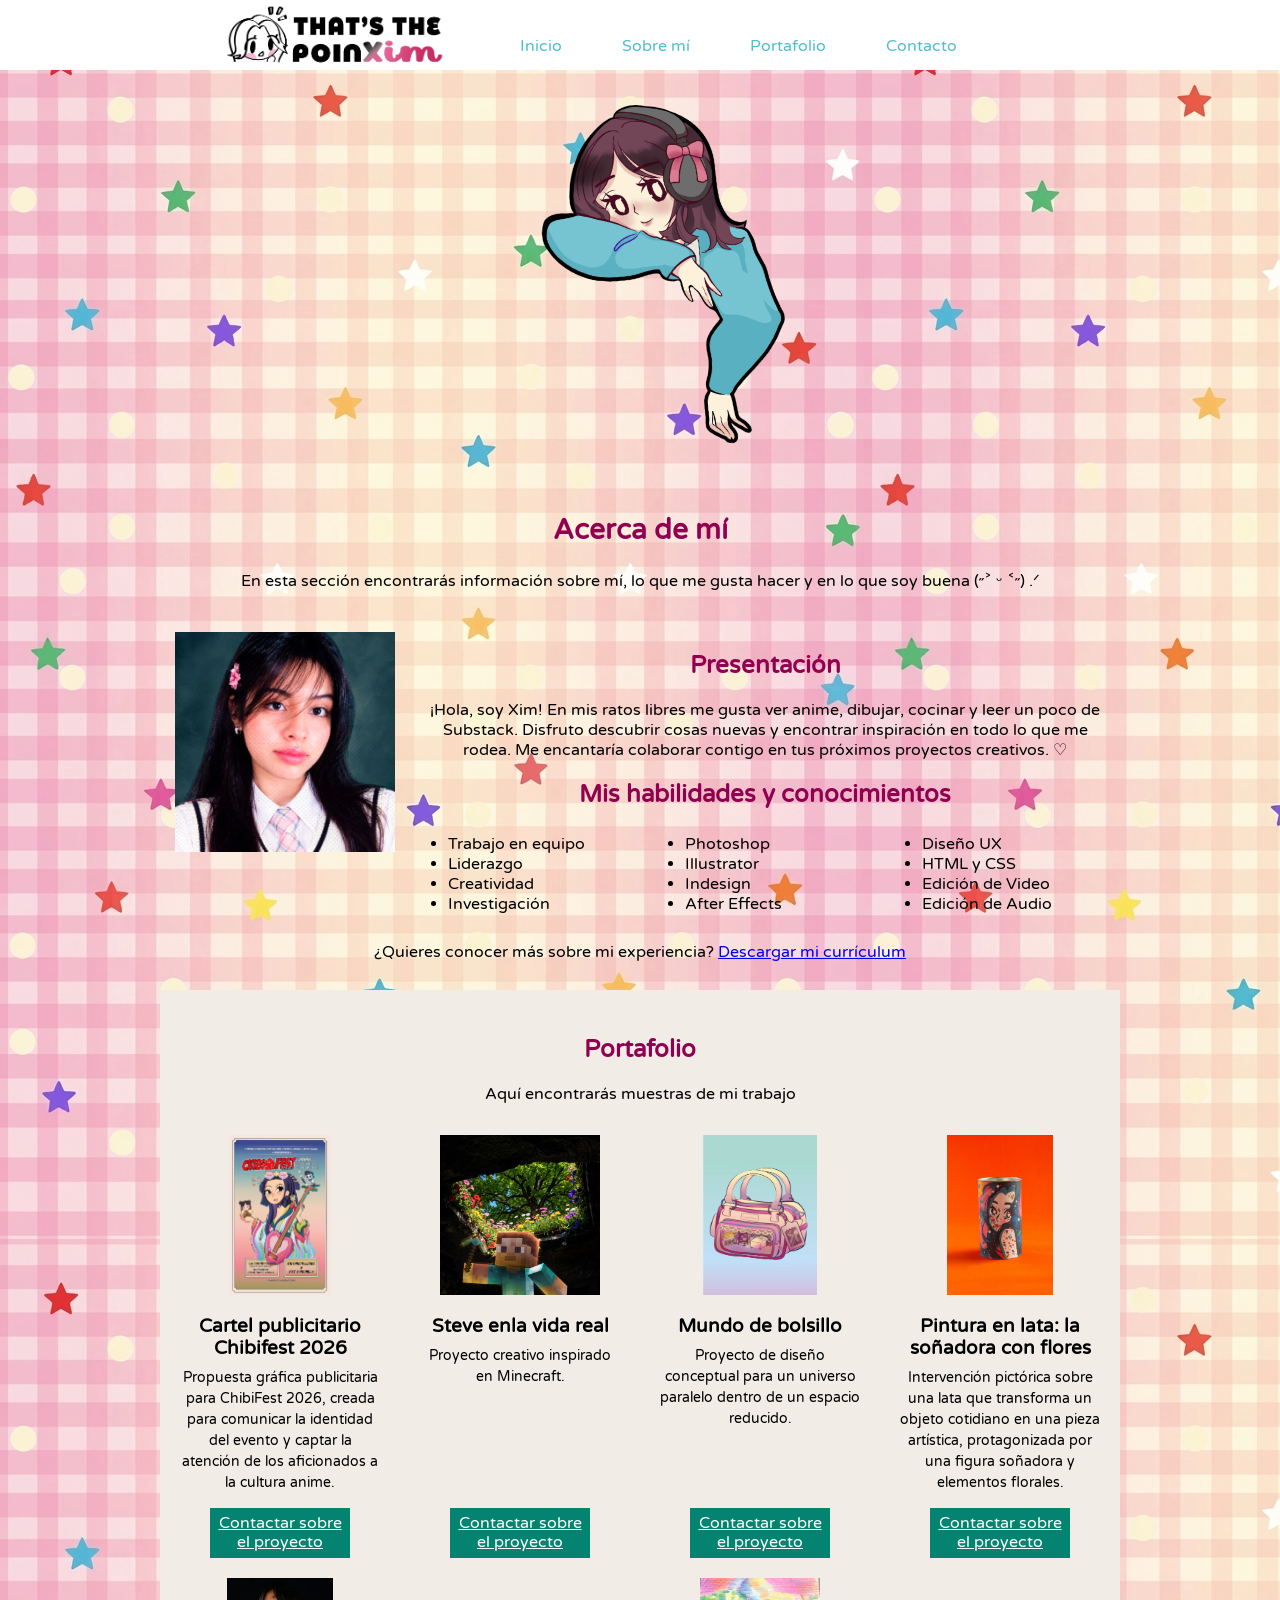
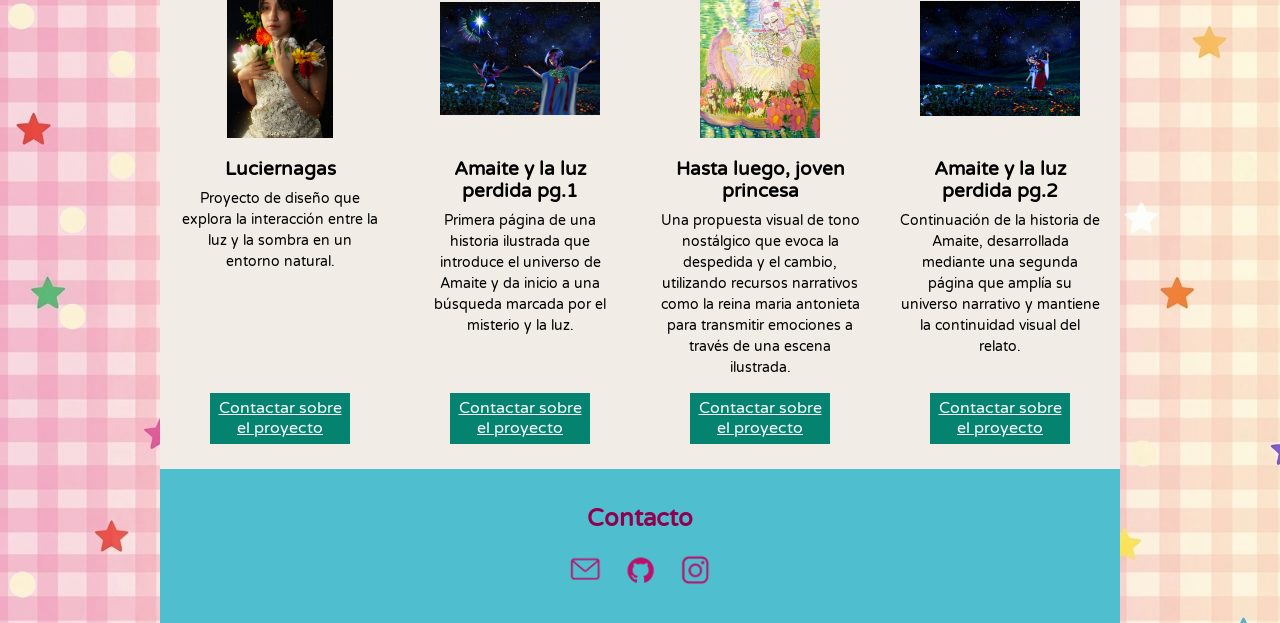
==== Practica1/index.html @ e2db8d56 "Add files via upload" ====
<!DOCTYPE html>
<html lang="es">
<head>
    <meta charset="UTF-8">
    <meta name="viewport" content="width=device-width, initial-scale=1.0">
    <link rel="preconnect" href="https://fonts.googleapis.com">
    <link rel="preconnect" href="https://fonts.gstatic.com" crossorigin>
    <link href="https://fonts.googleapis.com/css2?family=Varela+Round&display=swap" rel="stylesheet">
    <link rel="stylesheet" type="text/css" href="estilo.css" />
    <title>Práctica 1</title>
</head>

<body>
    <header id="encabezado">

        <figure id="logotipo">
           <img src="imgxime/logoabrego.png" alt="Logotipo de That's the Point, Xim" /> 
        </figure>  

        <nav id="menu">
           <ul>
               <li><a href="#encabezado">Inicio</a></li>
               <li><a href="#acercademi">Sobre mí</a></li>
               <li><a href="#portafolio">Portafolio</a></li>
               <li><a href="#contacto">Contacto</a></li>
           </ul>
       </nav>
    </header>


    <section id="portada">
        <figure id="imgportada">
            <img src="imgxime/monitaparabanner.png" alt="Ilustración decorativa de una chica junto a la sección Acerca de mí">
        </figure>
    </section>

    <section id="acercademi">
        <div id="textoacercademi">
                 <h1>Acerca de mí</h1>
                 <p>En esta sección encontrarás información sobre mí, lo que me gusta hacer y en lo que soy buena  (˶˃ ᵕ ˂˶) .ᐟ </p>
        </div>

        <article>
            <!-- Foto con marcos -->
            <div id="perfil">
                     <img src="imgxime/fotodeperfilxime.png" alt="Fotografía de perfil de la diseñadora">
            </div>

          <!-- Bloque Derecho (Azul arriba + Rosa abajo) -->
     <div id="contenido-derecho">


          <div id="presentacion">
                <h2>Presentación</h2>
                <p>
                    ¡Hola, soy Xim! En mis ratos libres me gusta ver anime, dibujar, cocinar y leer un poco de Substack. Disfruto descubrir cosas nuevas y encontrar inspiración en todo lo que me rodea. Me encantaría colaborar contigo en tus próximos proyectos creativos. ♡
               </p>
               <h2>Mis habilidades y conocimientos</h2>
          </div>

            <div id="habilidadesyconocimientos">
                <div class="habilidades">
                    <ul>
                        <li>Trabajo en equipo</li>
                        <li>Liderazgo</li>
                        <li>Creatividad</li>
                        <li>Investigación</li> 
                    </ul>   
                </div>

                <div class="habilidades">
                    <ul>
                        <li>Photoshop</li>
                        <li>Illustrator</li>
                        <li>Indesign</li>
                        <li>After Effects</li> 
                    </ul>   
                </div> 

                <div class="habilidades">
                    <ul>
                        <li>Diseño UX</li>
                        <li>HTML y CSS</li>
                        <li>Edición de Video</li>
                        <li>Edición de Audio</li> 
                    </ul>   
                </div> 
            </div> 
        </div> 
    </article>

    <div id="descarga">
        <p>
            ¿Quieres conocer más sobre mi experiencia?
            <a href="docsp1/curriculum.pdf" download>Descargar mi currículum
            </a>
        </p>
    </div>
</section>

<section id="portafolio">
    <h2>Portafolio</h2>
    <p>Aquí encontrarás muestras de mi trabajo</p>
    
    <article id="trabajos">
        <!-- Proyecto 1 -->
        <div>
            <figure>
                <img src="imgxime/trabajoxime.png" alt="Proyecto de diseño 1" />
            </figure>
            <h3>Cartel publicitario Chibifest 2026</h3> 
            <p>Propuesta gráfica publicitaria para ChibiFest 2026, creada para comunicar la identidad del evento y captar la atención de los aficionados a la cultura anime.</p>
            <div class="boton">
              <a href="#contacto">Contactar sobre el proyecto</a>
            </div>
        </div>

        <!-- Proyecto 2 -->
        <div>
            <figure>
              <img src="imgxime/trabajoxime2.jpg" alt="Proyecto de diseño 2" />
            </figure>
            <h3>Steve enla vida real</h3> 
            <p>Proyecto creativo inspirado en Minecraft.</p>
            <div class="boton">
              <a href="#contacto">Contactar sobre el proyecto</a>
            </div>
        </div>

        <!-- Proyecto 3 -->
        <div>
            <figure>
                <img src="imgxime/trabajoxime3.jpg" alt="Proyecto de diseño 3">
            </figure>
            <h3>Mundo de bolsillo</h3>
            <p>Proyecto de diseño conceptual para un universo paralelo dentro de un espacio reducido.</p>
            <div class="boton">
                <a href="#contacto">Contactar sobre el proyecto</a>
            </div>
        </div>

        <!-- Proyecto 4 -->
        <div>
            <figure>
                <img src="imgxime/trabajoxime4.webp" alt="Proyecto de diseño 4">
            </figure>
            <h3>Pintura en lata: la soñadora con flores</h3>
            <p>Intervención pictórica sobre una lata que transforma un objeto cotidiano en una pieza artística, protagonizada por una figura soñadora y elementos florales.</p>
            <div class="boton">
                <a href="#contacto">Contactar sobre el proyecto</a>
            </div>
        </div>

        <!-- Proyecto 5 -->
        <div>
            <figure>
                <img src="imgxime/trabajoxime5.webp" alt="Proyecto de diseño 5">
            </figure>
            <h3>Luciernagas</h3>
            <p>Proyecto de diseño que explora la interacción entre la luz y la sombra en un entorno natural.</p>
            <div class="boton">
                <a href="#contacto">Contactar sobre el proyecto</a>
            </div>
        </div>

        <!-- Proyecto 6 -->
        <div>
            <figure>
                <img src="imgxime/trabajoxime6.webp" alt="Proyecto de diseño 6">
            </figure>
            <h3>Amaite y la luz perdida pg.1</h3>
            <p>Primera página de una historia ilustrada que introduce el universo de Amaite y da inicio a una búsqueda marcada por el misterio y la luz.</p>
            <div class="boton">
                <a href="#contacto">Contactar sobre el proyecto</a>
            </div>
        </div>

        <!-- Proyecto 7 -->
        <div>
            <figure>
                <img src="imgxime/trabajoxime7.webp" alt="Proyecto de diseño 7">
            </figure>
            <h3>Hasta luego, joven princesa</h3>
            <p>Una propuesta visual de tono nostálgico que evoca la despedida y el cambio, utilizando recursos narrativos como la reina maria antonieta para transmitir emociones a través de una escena ilustrada.</p>
            <div class="boton">
                <a href="#contacto">Contactar sobre el proyecto</a>
            </div>
        </div>

        <!-- Proyecto 8 -->
        <div>
            <figure>
                <img src="imgxime/trabajoxime8.webp" alt="Proyecto de diseño 8">
            </figure>
            <h3>Amaite y la luz perdida pg.2</h3>
            <p>Continuación de la historia de Amaite, desarrollada mediante una segunda página que amplía su universo narrativo y mantiene la continuidad visual del relato.</p>
            <div class="boton">
                <a href="#contacto">Contactar sobre el proyecto</a>
            </div>
        </div>
        

    </article>
</section>

<footer id="contacto">
    <h2>Contacto</h2>

 <div class="redes-sociales">
    
        <a href="mailto:itspointedbyxim@gmail.com"
           class="icono-correo"
           aria-label="Enviar correo electrónico">
         <img src="imgxime/gmail.png" alt="Correo electrónico">
        </a>

        <a href="https://github.com/berry-code-ximena/diseno-interactivo-digital"
           target="_blank"
           rel="noopener noreferrer"
           aria-label="Visitar mi repositorio de GitHub">
           <img src="imgxime/github.png" alt="GitHub">
        </a>

        <a href="https://www.instagram.com/its_pointed_by_xim/"
           target="_blank"
           rel="noopener noreferrer"
           aria-label="Visitar mi perfil de Instagram">
           <img src="imgxime/inta.png" alt="Instagram">
        </a>

    </div>
</footer>
</body>
</html>
---- Practica1/estilo.css ----
body {
    margin: 0;
    padding: 0;
    font-family: 'Varela Round', sans-serif;
    background-image: url("imgxime/patron1xime.jpg");
    background-repeat: repeat;
}

/* Evita que el padding aumente el ancho de los elementos */
* {
    box-sizing: border-box;
}

img {
    max-width: 100%;
}

h1 {
    color:#910050;
    font-size: 28px;
}

h2 {
    color: #910050;
    font-size: 24px;
}

#encabezado {
    background-color: white;
    display: flex;
    justify-content: center;
}

#logotipo {
    /*background-color: white;*/
    height: 50px;
    width: 280px;
    margin: 0;
    display: flex;
    align-items: center;
}

#logotipo img {
    width: 270px;
    height: 88px;
    object-fit: contain;
    display: block;
    transform: translateY(15px);
}

#menu {
    /*background-color: brown;*/
    height: 50px;
    margin-top: 20px;
    width: 600px;
}

#menu ul li {
    display: inline;
    margin-right: 10%;
}

/*Pseudoclases*/
#menu a:link { /*link Estado del enlace*/
    color:#4fbecf;
    text-decoration: none;
}

#menu a:hover { /*hover Estado del enlace cuando posicionamos cursor encima*/
    color: blueviolet;
    text-decoration: underline;

}

#menu a:visited { /*visited Estado del enlace una vez que le dimos click*/
    color: #e83168
}

/*---------- Sección de Portada---------*/
/* Espacio decorativo antes de Acerca de mí */
#portada {
    width: 100%;
    margin: 0;
    padding: 0;
    overflow: hidden;
}

/* Contenedor de la imagen */
#imgportada {
    width: 100%;
    margin: 0;
    display: flex;
    justify-content: center;
    align-items: flex-end;
}

/* Monita decorativa con inclinación */
#imgportada img {
    display: block;
    width: 580px;
    max-width: 100%;
    height: auto;
    object-fit: contain;
    object-position: bottom center;
    transform: rotate(4deg);
    transform-origin: bottom center;
}

/*---------- Sección Acerca de mí---------*/

#acercademi {
    width: 960px;
    margin: 0 auto;
}

#textoacercademi {
    text-align: center;
    padding: 10px 0;
    width: 100%;
}

#acercademi article {
    display: flex;
    flex-direction: row;
    width: 100%;
}

#perfil {
    width: 250px;
    min-height: 250px;
    padding: 15px;
    box-sizing: border-box;
    display: flex;
    align-items: flex-start;
    justify-content: flex-start;
    flex-shrink: 0;
}

#perfil img {
    width: 100%;
    height: auto;
    display: block;
}

#contenido-derecho {
    width: 710px;
    display: flex;
    flex-direction: column;
    flex-shrink: 0;
}

#presentacion {
    color: black;
    text-align: center;
    padding: 15px;
    width: 100%;
    box-sizing: border-box;
}

/* Cuadro Rosa (Habilidades en 3 columnas) */
#habilidadesyconocimientos {
    display: flex;
    flex-direction: row;
    justify-content: space-around;
    align-items: flex-start;
    padding-top: 0px;
    width: 100%;
    box-sizing: border-box;
    margin-top: -10px;
}

/*#habilidadesyconocimientos ul {
    list-style: none;
}*/

.habilidades ul {
    padding-left: 20px;
    margin: 0;
    list-style-type: disc;
}

.habilidades {
    width: 200px;            
}

/* Franja Verde */
#descarga {
    text-align: center;
    padding: 12px 0;
    width: 100%;
    box-sizing: border-box;
}

/*---------- Sección Portafolio---------*/
#portafolio {
    width: 960px; 
    margin: 0 auto;
    background-color: #f1ece6;
    color: black; 
    text-align: center; 
    padding: 25px 0;
}

#trabajos {
    display: flex;
    flex-direction: row;
    flex-wrap: wrap;
    justify-content: space-around;
    align-items: stretch;
    padding-top: 15px;
    row-gap: 20px;
    box-sizing: border-box;
}

/* Cada tarjeta de proyecto */
#trabajos > div {
    width: 200px;
    flex: 0 0 200px;
    box-sizing: border-box;
    display: flex;
    flex-direction: column;
    align-items: center;
    text-align: center;
}

/* Imágenes de los proyectos */
#trabajos figure {
    margin: 0 0 12px;
    width: 100%;
}

/* Imágenes de los proyectos */
#trabajos img {
    width: 160px;
    height: 160px;
    object-fit: contain;
    display: block;
    margin: 0 auto;
}

/* Títulos y descripciones */
#trabajos h3 {
    width: 100%;
    margin: 8px 0;
    overflow-wrap: break-word;
}

#trabajos > div > p {
    width: 100%;
    margin: 0 0 15px;
    line-height: 1.5;
    font-size: 14px;
    overflow-wrap: break-word;
}

/* Botón al final de cada tarjeta */
#trabajos .boton {
    margin-top: auto;
    flex-shrink: 0;
}

#trabajos a {
    color: white;
    text-decoration: underline;
}

/* Botones de los proyectos */
.boton {
    width: 140px;
    min-height: 40px;
    margin: auto auto 0;
    background-color: #058371;
    transition: background-color 0.3s ease;
}

/* Texto centrado dentro del botón */
.boton a,
.boton a:link,
.boton a:visited {
    display: flex;
    align-items: center;
    justify-content: center;
    width: 100%;
    min-height: 40px;
    box-sizing: border-box;
    padding: 6px;
    color: white;
    text-decoration: none;
    text-align: center;
    line-height: 1.2;
}

/* Efecto al pasar el cursor */
.boton:hover {
    background-color: #e3b341;
}

.boton:hover a {
    color: white;
}

/*---------- Sección Contacto---------*/

#contacto {
    width: 960px;
    margin: 0 auto;
    background-color: #4fbecf;
    text-align: center;
    padding: 15px 0;
}

/* Contenedor de iconos de redes sociales */
.redes-sociales {
    display: flex;
    justify-content: center;
    align-items: center;
    gap: 20px;
    margin: 20px 0;
}

/* Estilo general de los iconos */
.redes-sociales a {
    display: inline-flex;
    align-items: center;
    justify-content: center;
    border-radius: 8px;
    transition: transform 0.3s ease,
                filter 0.3s ease,
                background-color 0.3s ease;
}

/* Tamaño y presentación de los iconos */
.redes-sociales img {
    width: 35px;
    height: 35px;
    object-fit: contain;
    display: block;
    transition: transform 0.3s ease;
}

/* Efecto al pasar el cursor */
.redes-sociales a:hover img {
    transform: translateY(-3px);
}

/* El icono de correo destaca al pasar el cursor */
.redes-sociales a.icono-correo:hover {
    background-color: #a3195b;
    box-shadow: 0 0 12px #a3195b66;
    transform: translateY(-5px) scale(1.12);
}

/* Efecto de enfoque para navegar con teclado */
.redes-sociales a:focus-visible {
    outline: 2px solid #a3195b;
    outline-offset: 5px;
}

/*---------- Adaptación a tabletas y celulares ----------*/

@media (max-width: 960px) {
    #encabezado {
        flex-wrap: wrap;
        align-items: center;
        padding: 10px;
        gap: 10px;
    }

    #logotipo,
    #menu {
        max-width: 100%;
    }

    #menu ul {
        padding-left: 0;
    }

    #acercademi,
    #portafolio,
    #contacto {
        width: 100%;
        max-width: 100%;
        box-sizing: border-box;
    }

    #acercademi article {
        flex-wrap: wrap;
        justify-content: center;
    }

    #perfil {
        max-width: 100%;
    }

    #contenido-derecho {
        width: 100%;
        max-width: 100%;
        min-width: 0;
        flex-shrink: 1;
    }

    #presentacion {
        width: 100%;
    }

    #habilidadesyconocimientos {
        flex-wrap: wrap;
        gap: 15px;
    }

    .habilidades {
        max-width: 100%;
    }

    #portafolio {
        padding: 25px 12px;
    }

    #trabajos {
        justify-content: center;
        column-gap: 20px;
    }

    #imgportada img {
        max-width: 100%;
    }
}

/* Ajustes para celulares */
@media (max-width: 600px) {
    #encabezado {
        flex-direction: column;
        align-items: center;
        height: auto;
        padding: 10px;
    }

    #logotipo {
        max-width: 100%;
        justify-content: center;
    }

    #logotipo img {
        max-width: 100%;
    }

    #menu {
        width: 100%;
        height: auto;
        margin-top: 10px;
    }

    #menu ul {
        display: flex;
        flex-wrap: wrap;
        justify-content: center;
        gap: 12px;
        padding: 0;
    }

    #menu ul li {
        display: inline;
        margin-right: 0;
    }

    #imgportada img {
        width: 85%;
    }

    #textoacercademi {
        padding: 10px 12px;
        box-sizing: border-box;
    }

    #perfil {
        width: 250px;
        min-height: 0;
    }

    #contenido-derecho {
        width: 100%;
    }

    #habilidadesyconocimientos {
        justify-content: center;
    }

    .habilidades {
        width: 200px;
    }

    #contacto {
        padding: 15px 12px;
    }

    /* Ajustes para tarjetas y títulos en celulares */
    #trabajos > div {
        width: 100%;
        max-width: 200px;
        flex: 1 1 160px;
    }

    #trabajos img {
        max-width: 100%;
    }

    h1 {
        font-size: 25px;
    }

    h2 {
        font-size: 21px;
    }
}
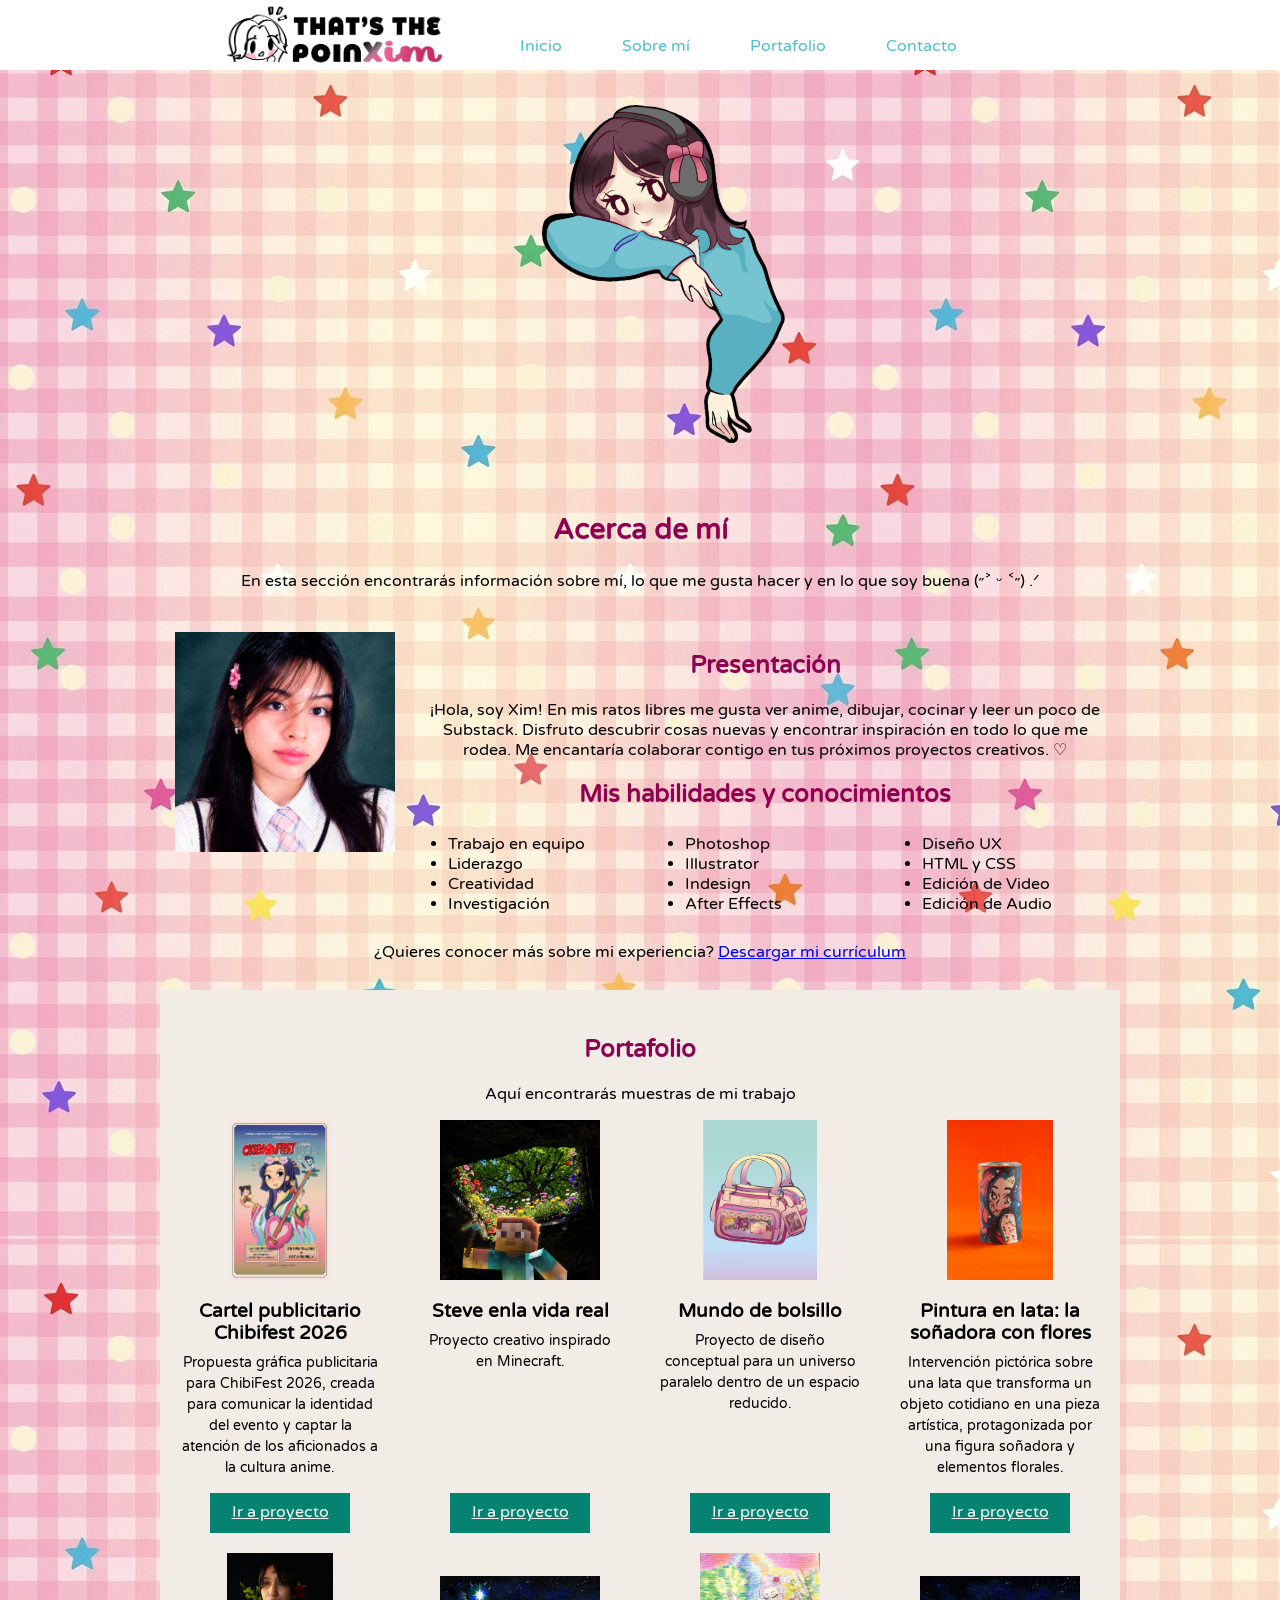
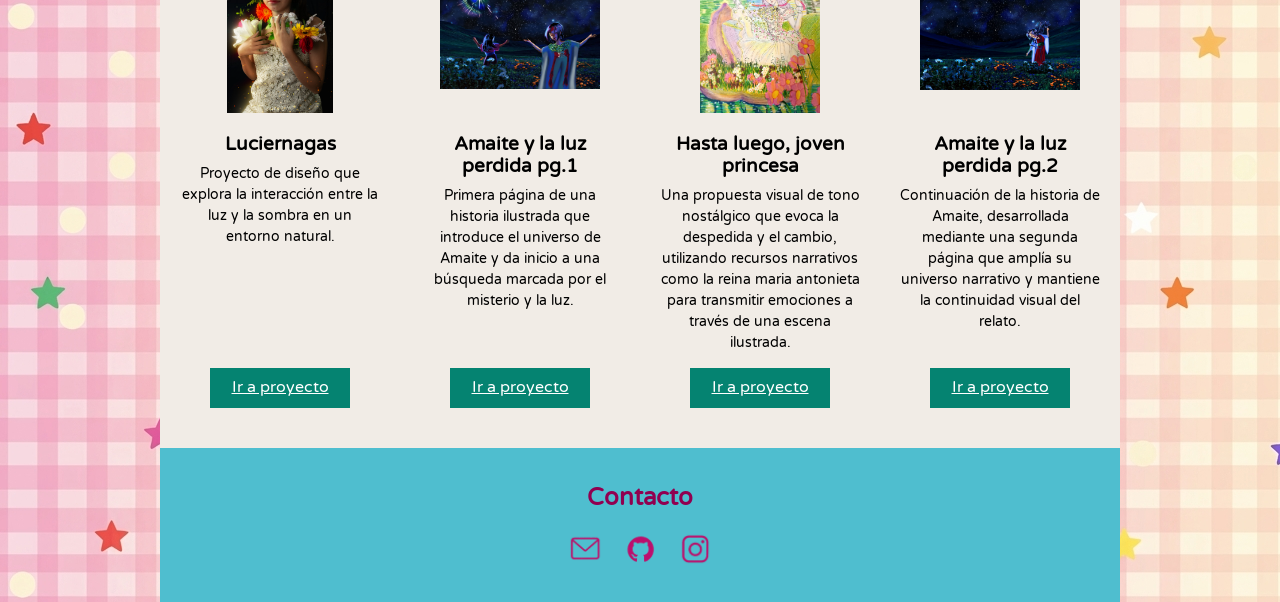
==== commit 26a91cc9: "Add files via upload" ====
--- a/Practica1/index.html
+++ b/Practica1/index.html
@@ -111,7 +111,7 @@
             <h3>Cartel publicitario Chibifest 2026</h3> 
             <p>Propuesta gráfica publicitaria para ChibiFest 2026, creada para comunicar la identidad del evento y captar la atención de los aficionados a la cultura anime.</p>
             <div class="boton">
-              <a href="#contacto">Contactar sobre el proyecto</a>
+              <a href="#paginas proyectos 2">Ir a proyecto</a>
             </div>
         </div>
 
@@ -123,7 +123,7 @@
             <h3>Steve enla vida real</h3> 
             <p>Proyecto creativo inspirado en Minecraft.</p>
             <div class="boton">
-              <a href="#contacto">Contactar sobre el proyecto</a>
+              <a href="#paginas proyectos 3">Ir a proyecto</a>
             </div>
         </div>
 
@@ -135,7 +135,7 @@
             <h3>Mundo de bolsillo</h3>
             <p>Proyecto de diseño conceptual para un universo paralelo dentro de un espacio reducido.</p>
             <div class="boton">
-                <a href="#contacto">Contactar sobre el proyecto</a>
+                <a href="#paginas proyectos 5">Ir a proyecto</a>
             </div>
         </div>
 
@@ -147,7 +147,7 @@
             <h3>Pintura en lata: la soñadora con flores</h3>
             <p>Intervención pictórica sobre una lata que transforma un objeto cotidiano en una pieza artística, protagonizada por una figura soñadora y elementos florales.</p>
             <div class="boton">
-                <a href="#contacto">Contactar sobre el proyecto</a>
+                <a href="#paginas proyectos 4">Ir a proyecto</a>
             </div>
         </div>
 
@@ -159,7 +159,7 @@
             <h3>Luciernagas</h3>
             <p>Proyecto de diseño que explora la interacción entre la luz y la sombra en un entorno natural.</p>
             <div class="boton">
-                <a href="#contacto">Contactar sobre el proyecto</a>
+                <a href="#paginas proyectos 2">Ir a proyecto</a>
             </div>
         </div>
 
@@ -171,7 +171,7 @@
             <h3>Amaite y la luz perdida pg.1</h3>
             <p>Primera página de una historia ilustrada que introduce el universo de Amaite y da inicio a una búsqueda marcada por el misterio y la luz.</p>
             <div class="boton">
-                <a href="#contacto">Contactar sobre el proyecto</a>
+                <a href="#paginas proyectos 2">Ir a proyecto</a>
             </div>
         </div>
 
@@ -183,7 +183,7 @@
             <h3>Hasta luego, joven princesa</h3>
             <p>Una propuesta visual de tono nostálgico que evoca la despedida y el cambio, utilizando recursos narrativos como la reina maria antonieta para transmitir emociones a través de una escena ilustrada.</p>
             <div class="boton">
-                <a href="#contacto">Contactar sobre el proyecto</a>
+                <a href="#paginas proyectos 2">Ir a proyecto</a>
             </div>
         </div>
 
@@ -195,7 +195,7 @@
             <h3>Amaite y la luz perdida pg.2</h3>
             <p>Continuación de la historia de Amaite, desarrollada mediante una segunda página que amplía su universo narrativo y mantiene la continuidad visual del relato.</p>
             <div class="boton">
-                <a href="#contacto">Contactar sobre el proyecto</a>
+                <a href="#paginas proyectos 2">Ir a proyecto</a>
             </div>
         </div>
         
--- a/Practica1/estilo.css
+++ b/Practica1/estilo.css
@@ -207,7 +207,7 @@
     flex-wrap: wrap;
     justify-content: space-around;
     align-items: stretch;
-    padding-top: 15px;
+    padding-bottom: 15px;
     row-gap: 20px;
     box-sizing: border-box;
 }
@@ -511,4 +511,272 @@
     h2 {
         font-size: 21px;
     }
+}
+/* AQUÍ EMPIEZA EL NUEVO BLOQUE */
+
+
+/*---------- Diseño de la página del proyecto ----------*/
+
+/* Panel principal color crema */
+
+
+#contenedor {
+    width: calc(100% - 40px);
+    max-width: 1200px;
+    margin: 24px auto;
+    padding: 30px;
+    background-color: #fffaf5;
+    border: 2px solid #f5a1c2;
+    border-radius: 24px;
+    box-shadow: 0 8px 24px rgba(145, 0, 80, 0.10);
+}
+
+/* Ruta de navegación */
+
+
+.migas {
+    display: inline-block;
+    margin-bottom: 18px;
+    padding: 10px 16px;
+    background-color: #fff0f5;
+    border: 1px solid #f5a1c2;
+    border-radius: 25px;
+}
+
+.migas a {
+    color: #058371;
+    text-decoration: none;
+}
+
+.migas a:hover {
+    text-decoration: underline;
+}
+
+/* Título principal */
+#contenedor > h1 {
+    margin: 10px 0 28px;
+    text-align: center;
+    line-height: 1.3;
+}
+
+/* Imagen y detalles en dos columnas */
+#presentacion-proyecto {
+    display: grid;
+    grid-template-columns: minmax(0, 1.2fr) minmax(260px, 0.8fr);
+    align-items: stretch;
+    gap: 24px;
+    width: 100%;
+    max-width: 1100px;
+    margin: 0 auto;
+}
+
+#imagen-principal {
+    min-width: 0;
+    margin: 0;
+    padding: 12px;
+    background-color: #f4e6dc;
+    border: 2px solid #f5c5d8;
+    border-radius: 16px;
+    text-align: center;
+}
+
+#imagen-principal img {
+    display: block;
+    width: 100%;
+    height: auto;
+    border-radius: 8px;
+}
+
+#imagen-principal figcaption {
+    margin-top: 12px;
+    color: #6c4560;
+    font-size: 14px;
+    line-height: 1.6;
+    text-align: center;
+}
+
+/* Ficha con la información del proyecto */
+#datos-proyecto {
+    min-width: 0;
+    padding: 24px;
+    background-color: #fff5f8;
+    border: 2px solid #f5c5d8;
+    border-radius: 16px;
+}
+
+#datos-proyecto h2 {
+    margin-top: 0;
+    text-align: center;
+}
+
+#datos-proyecto p {
+    margin: 0;
+    padding: 12px 0;
+    line-height: 1.7;
+    border-bottom: 1px solid #f5c5d8;
+    overflow-wrap: anywhere;
+}
+
+#datos-proyecto p:last-child {
+    border-bottom: none;
+}
+
+/* Descripción del proyecto */
+
+
+#descripcion {
+    width: 100%;
+    max-width: 1100px;
+    margin: 28px auto 0;
+    padding: 24px;
+    background-color: #fff5f8;
+    border: 2px dashed #f5a1c2;
+    border-radius: 20px;
+}
+
+#descripcion > h2 {
+    margin-top: 0;
+    text-align: center;
+}
+
+#descripcion > p {
+    max-width: 800px;
+    margin: 0 auto 24px;
+    color: #45323e;
+    font-size: 16px;
+    line-height: 1.8;
+    text-align: center;
+}
+
+/* Tarjetas de objetivo, proceso y resultado */
+.bloques-descripcion {
+    display: grid;
+    grid-template-columns: repeat(3, minmax(0, 1fr));
+    gap: 16px;
+}
+
+.bloque {
+    min-width: 0;
+    padding: 20px;
+    background-color: #fff;
+    border: 1px solid #f5c5d8;
+    border-radius: 14px;
+    box-shadow: 0 4px 10px rgba(145, 0, 80, 0.08);
+    transition: transform 0.25s ease,
+                box-shadow 0.25s ease;
+}
+
+.bloque h3 {
+    margin-top: 0;
+    color: #910050;
+    text-align: center;
+}
+
+.bloque p {
+    margin-bottom: 0;
+    color: #45323e;
+    line-height: 1.7;
+    overflow-wrap: anywhere;
+}
+
+.bloque:hover {
+    transform: translateY(-3px);
+    box-shadow: 0 8px 16px rgba(145, 0, 80, 0.12);
+}
+
+
+/* Botón para regresar al portafolio */
+.regreso {
+    text-align: center;
+    margin-top: 28px;
+}
+
+.boton-regreso {
+    display: inline-block;
+    padding: 14px 28px;
+    background-color: #058371;
+    color: #fff;
+    text-decoration: none;
+    font-weight: bold;
+    border-radius: 30px;
+    transition: background-color 0.25s ease,
+                transform 0.25s ease;
+}
+
+.boton-regreso:hover {
+    background-color: #e3b341;
+    color: #fff;
+    transform: translateY(-3px);
+}
+
+/* Pie de página alineado al panel crema */
+#pie {
+    width: calc(100% - 40px);
+    max-width: 1200px;
+    margin: -24px auto 24px;
+    padding: 22px 16px;
+    background-color: #c9f0e8;
+    text-align: center;
+    line-height: 1.8;
+    border-top: 2px solid #a5dfd3;
+    border-radius: 0 0 20px 20px;
+}
+
+#pie p {
+    margin: 0 0 6px;
+    color: #910050;
+    font-weight: bold;
+}
+
+#pie a {
+    color: #910050;
+    text-decoration: none;
+    font-weight: bold;
+}
+
+#pie a:hover {
+    color: #058371;
+    text-decoration: underline;
+}
+
+
+/* Adaptación del proyecto a tabletas y celulares */
+
+
+@media (max-width: 700px) {
+    #contenedor {
+        width: calc(100% - 20px);
+        margin: 15px auto;
+        padding: 18px 12px;
+        border-radius: 18px;
+    }
+
+    #contenedor > h1 {
+        font-size: 25px;
+    }
+
+    #presentacion-proyecto {
+        grid-template-columns: 1fr;
+    }
+
+    #datos-proyecto {
+        padding: 18px;
+    }
+
+    #descripcion {
+        padding: 18px;
+    }
+
+    .bloques-descripcion {
+        grid-template-columns: 1fr;
+    }
+
+    .bloque {
+        padding: 16px;
+    }
+
+    #pie {
+        width: calc(100% - 20px);
+        margin-top: -15px;
+    }
 }
